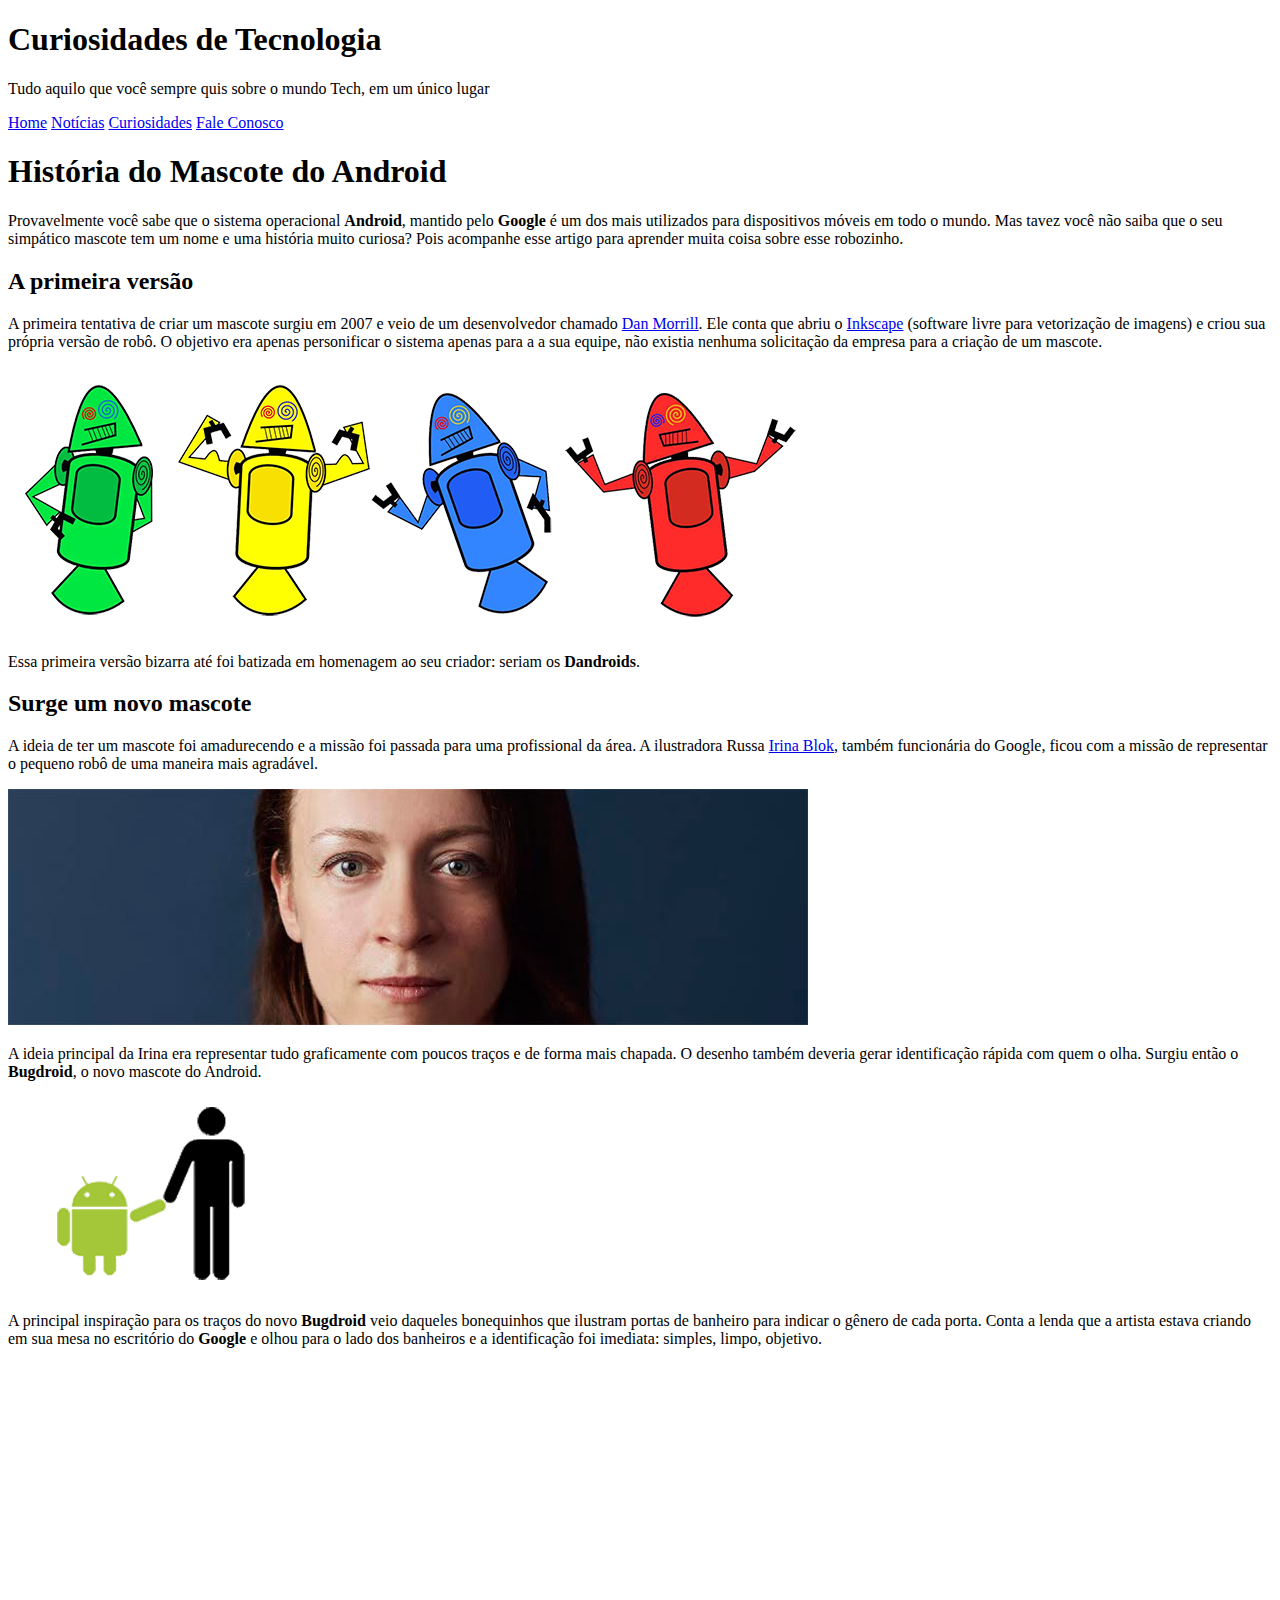
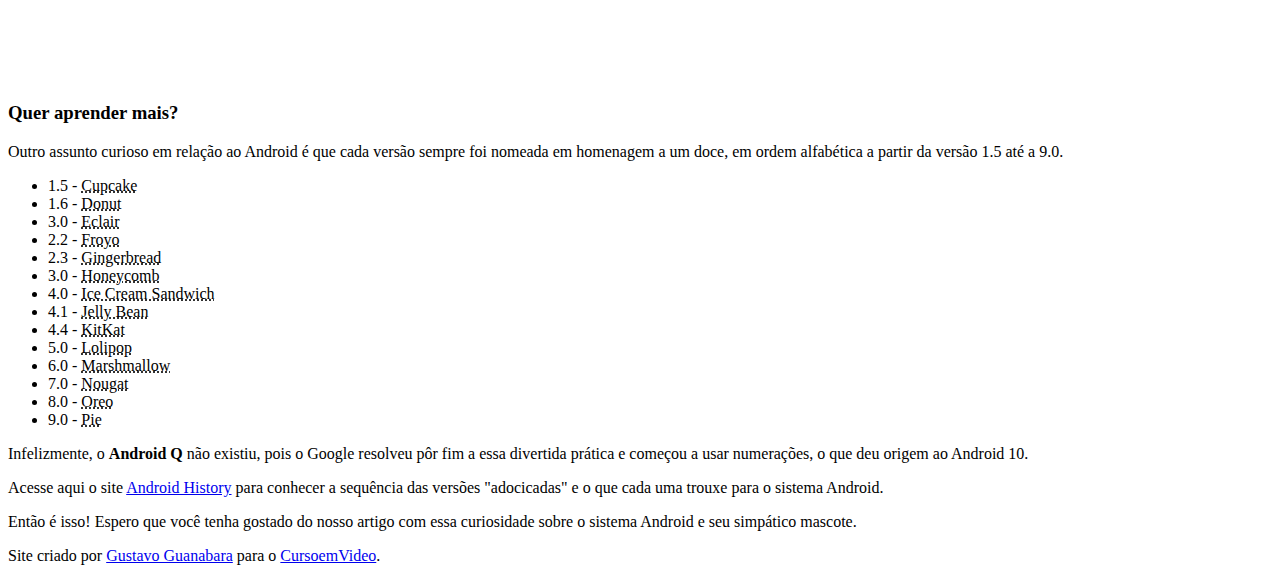
==== DesafioPrimeiroSite/index.html @ b0d085d6 "Initial commit" ====
<!DOCTYPE html>
<html lang="pt-br">
<head>
    <meta charset="UTF-8">
    <meta http-equiv="X-UA-Compatible" content="IE=edge">
    <meta name="viewport" content="width=device-width, initial-scale=1.0">
    <title>Como surgiu o mascote do Android?</title>
    <link rel="shortcut icon" href="../Desafio Site Completo/imagens/favicon.ico" type="image/x-icon">
    <link rel="stylesheet" href="../Desafio Site Completo/estilo/style.css">
</head>
<body>
    <header>
        <h1>Curiosidades de Tecnologia</h1>
        <p>Tudo aquilo que você sempre quis sobre o mundo Tech, em um único lugar</p>
    </header>
    <nav>
        <a href="#">Home</a>
        <a href="#">Notícias</a>
        <a href="#">Curiosidades</a>
        <a href="#">Fale Conosco</a>
    </nav>
    <main>
        <article>
            <h1>História do Mascote do Android</h1>

            <p>Provavelmente você sabe que o sistema operacional <strong>Android</strong>, mantido pelo <strong>Google</strong> é um dos mais utilizados para dispositivos móveis em todo o mundo. Mas tavez você não saiba que o seu simpático mascote tem um nome e uma história muito curiosa? Pois acompanhe esse artigo para aprender muita coisa sobre esse robozinho.</p>

            <h2>A primeira versão</h2>

            <p>A primeira tentativa de criar um mascote surgiu em 2007 e veio de um desenvolvedor chamado <a href="https://androidcommunity.com/dan-morrill-shows-us-the-android-mascot-that-almost-was-20130103/" target="_blank" class="externo">Dan Morrill</a>. Ele conta que abriu o <a href="https://inkscape.org/pt-br/" target="_blank" class="externo">Inkscape</a> (software livre para vetorização de imagens) e criou sua própria versão de robô. O objetivo era apenas personificar o sistema apenas para a a sua equipe, não existia nenhuma solicitação da empresa para a criação de um mascote.</p>

            <picture>
                <source media="(max-width: 670px)" srcset="imagens/dan-droids-pq.png">
                <img src="imagens/dan-droids.png" alt="Primeiro mascote do Android">
            </picture>

            <p>Essa primeira versão bizarra até foi batizada em homenagem ao seu criador: seriam os <strong>Dandroids</strong>.</p>

            <h2>Surge um novo mascote</h2>

            <p>A ideia de ter um mascote foi amadurecendo e a missão foi passada para uma profissional da área. A ilustradora Russa <a href="https://www.irinablok.com" target="_blank" class="externo">Irina Blok</a>, também funcionária do Google, ficou com a missão de representar o pequeno robô de uma maneira mais agradável.</p>

            <picture>
                <source media="(max-width: 670px)" srcset="imagens/irina-blok-pq.jpg">
                <img src="imagens/irina-blok.jpg" alt="Irina Block, criadora do Bugdroid">
            </picture>

            <p>A ideia principal da Irina era representar tudo graficamente com poucos traços e de forma mais chapada. O desenho também deveria gerar identificação rápida com quem o olha. Surgiu então o <strong>Bugdroid</strong>, o novo mascote do Android.</p>

            <img src="imagens/bugdroid.png" class="pequena" alt="Bugdroid">

            <p>A principal inspiração para os traços do novo <strong>Bugdroid</strong> veio daqueles bonequinhos que ilustram portas de banheiro para indicar o gênero de cada porta. Conta a lenda que a artista estava criando em sua mesa no escritório do <strong>Google</strong> e olhou para o lado dos banheiros e a identificação foi imediata: simples, limpo, objetivo.</p>

            <div class="video">
                <iframe width="560" height="315" src="https://www.youtube.com/embed/l2UDgpLz20M" title="YouTube video player" frameborder="0" allow="accelerometer; autoplay; clipboard-write; encrypted-media; gyroscope; picture-in-picture" allowfullscreen></iframe>
            </div>
            
            <aside>
                <h3>Quer aprender mais?</h3>

                <p>Outro assunto curioso em relação ao Android é que cada versão sempre foi nomeada em homenagem a um doce, em ordem alfabética a partir da versão 1.5 até a 9.0.</p>

                <ul>
                    <li>1.5 - <abbr title="Bolo de Copo">Cupcake</abbr></li>
                    <li>1.6 - <abbr title="Rosquinha">Donut</abbr></li>
                    <li>3.0 - <abbr title="Bomba">Eclair</abbr></li>
                    <li>2.2 - <abbr title="Iogurte Congelado">Froyo</abbr></li>
                    <li>2.3 - <abbr title="Biscoite de Gengibre">Gingerbread</abbr></li>
                    <li>3.0 - <abbr title="Favo de Mel">Honeycomb</abbr></li>
                    <li>4.0 - <abbr title="Sanduiche de Sorvete">Ice Cream Sandwich</abbr></li>
                    <li>4.1 - <abbr title="Jujuba">Jelly Bean</abbr></li>
                    <li>4.4 - <abbr title="KitKat">KitKat</abbr></li>
                    <li>5.0 - <abbr title="Pirulito">Lolipop</abbr></li>
                    <li>6.0 - <abbr title="Marshmallow">Marshmallow</abbr></li>
                    <li>7.0 - <abbr title="Torrone">Nougat</abbr></li>
                    <li>8.0 - <abbr title="Oreo">Oreo</abbr></li>
                    <li>9.0 - <abbr title="Torta">Pie</abbr></li>
                </ul>

                <p>Infelizmente, o <strong>Android Q</strong> não existiu, pois o Google resolveu pôr fim a essa divertida prática e começou a usar numerações, o que deu origem ao Android 10.</p>

                <p>Acesse aqui o site <a href="https://www.android.com/intl/en_uk/history/" target="_blank" class="externo">Android History</a> para conhecer a sequência das versões "adocicadas" e o que cada uma trouxe para o sistema Android.</p>
            </aside>

            <p>Então é isso! Espero que você tenha gostado do nosso artigo com essa curiosidade sobre o sistema Android e seu simpático mascote.</p>
        </article>
    </main>
    <footer>
        <p>Site criado por <a href="https://gustavoguanabara.github.io/" target="_blank">Gustavo Guanabara</a> para o <a href="https://www.youtube.com/cursoemvideo" target="_blank">CursoemVideo</a>.</p>
    </footer>
</body>
</html>
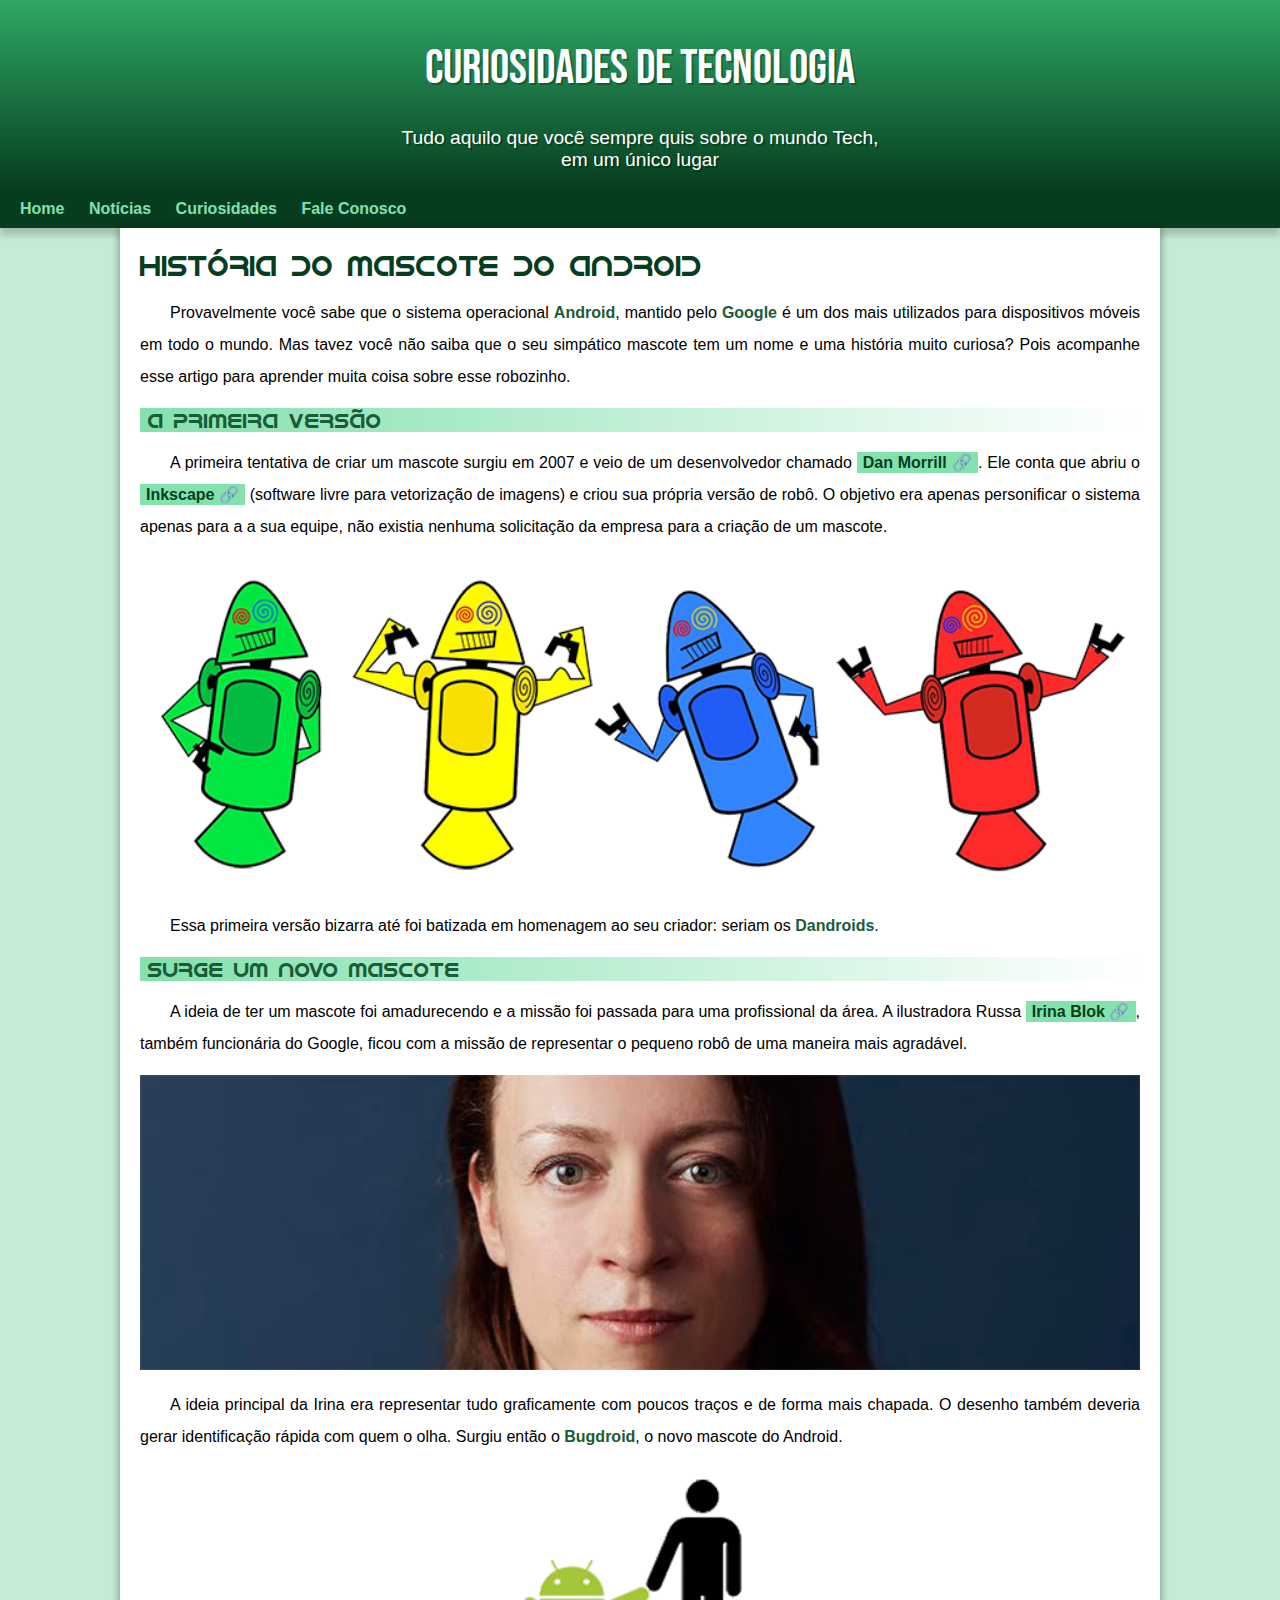
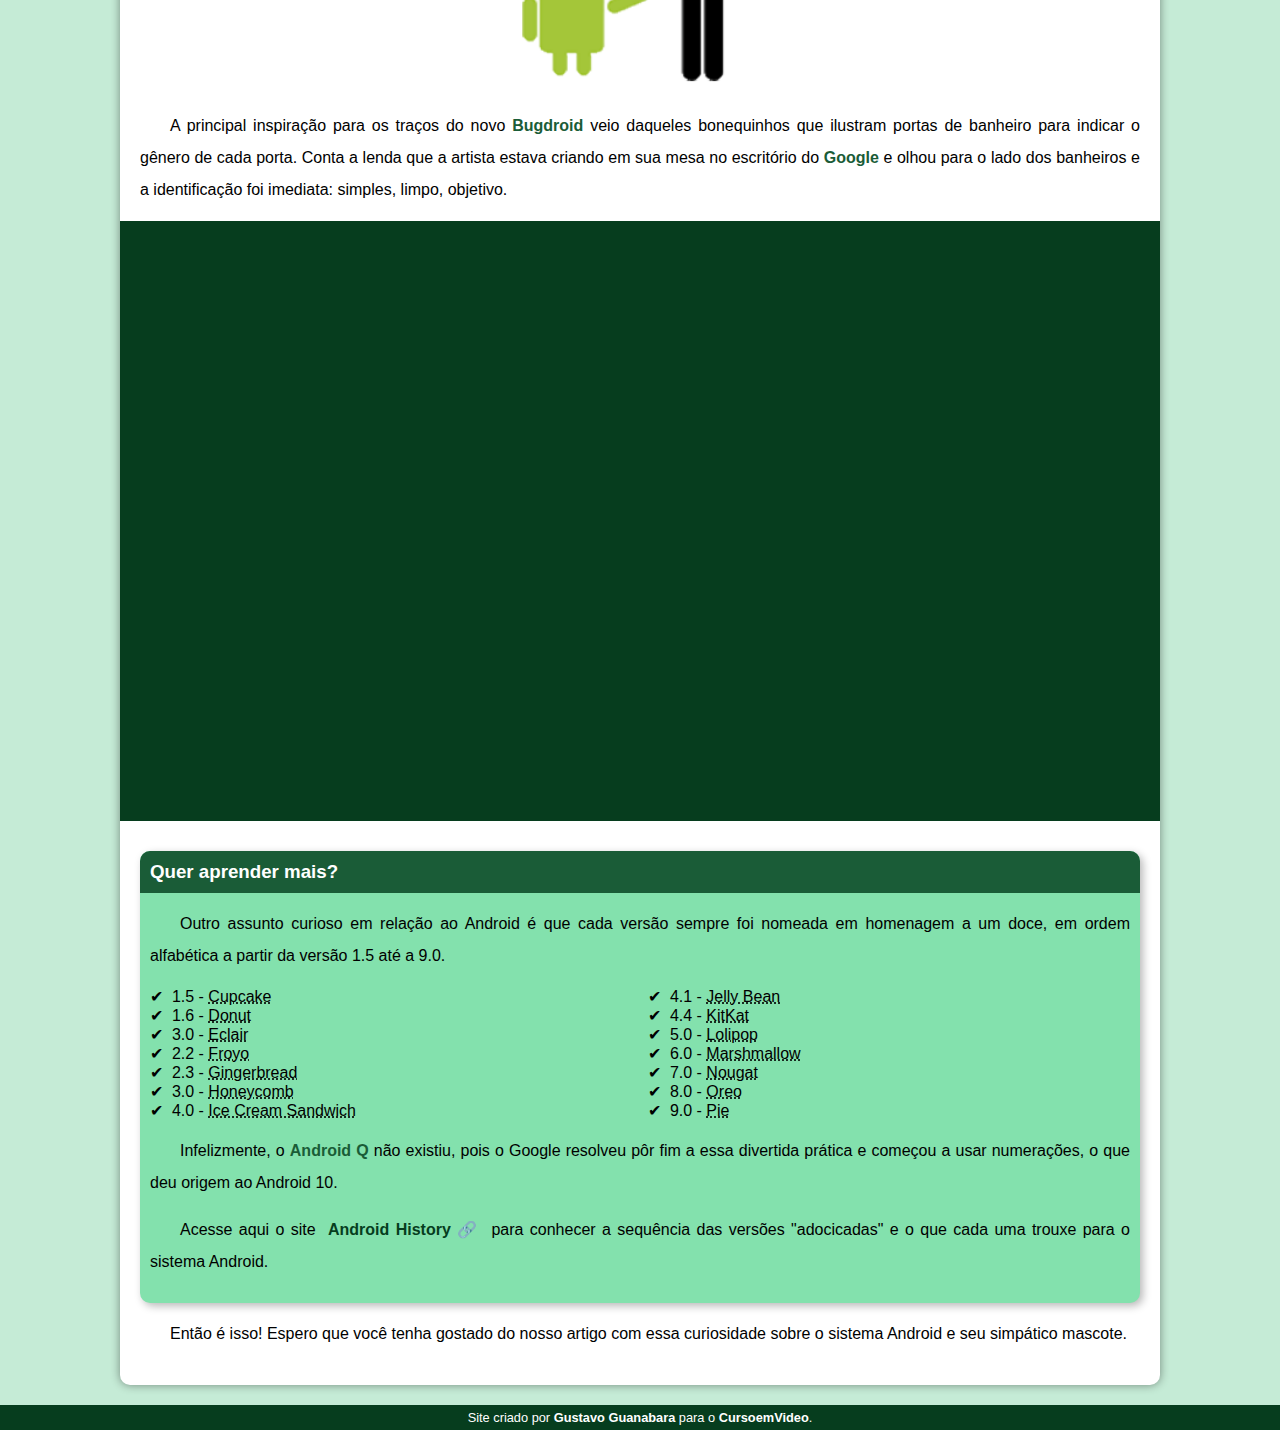
==== commit aeaa0e89: "Arrumado diretório do CSS" ====
--- a/DesafioPrimeiroSite/index.html
+++ b/DesafioPrimeiroSite/index.html
@@ -6,7 +6,7 @@
     <meta name="viewport" content="width=device-width, initial-scale=1.0">
     <title>Como surgiu o mascote do Android?</title>
     <link rel="shortcut icon" href="../Desafio Site Completo/imagens/favicon.ico" type="image/x-icon">
-    <link rel="stylesheet" href="../Desafio Site Completo/estilo/style.css">
+    <link rel="stylesheet" href="../DesafioPrimeiroSite/estilo/style.css">
 </head>
 <body>
     <header>
--- a/DesafioPrimeiroSite/estilo/style.css
+++ b/DesafioPrimeiroSite/estilo/style.css
@@ -0,0 +1,203 @@
+@charset "UTF-8";
+
+@import url('https://fonts.googleapis.com/css2?family=Bebas+Neue&display=swap');
+@font-face {
+    font-family: 'Android';
+    src: url('../fontes/idroid.otf') format('opentype');
+    font-weight: normal;
+}
+
+:root {
+    --cor0:#c5ebd6;
+    --cor1:#83e1ad;
+    --cor2:#3ddc84;
+    --cor3:#2fa866;
+    --cor4:#1a5c37;
+    --cor5:#063d1e;
+
+    --fonte-padrao: Arial, Verdana, Helvetica, sans-sarif;
+    --fonte-destaque: 'Bebas Neue', cursive;
+    --fonte-android: 'Android', cursive;
+}
+
+* {
+    margin: 0px;
+    padding: 0px;
+}
+
+body {
+    background-color: #c5ebd6;
+    font-family: var(--fonte-padrao);
+}
+
+a.externo::after {
+    content: '\00A0\1F517';
+}
+
+header {
+    background-image: linear-gradient(to bottom, var(--cor3), var(--cor5));
+    min-height: 150px;
+    text-align: center;
+    padding-top: 40px;
+}
+
+header > h1 {
+    color: white;
+    font-family: var(--fonte-destaque);
+    font-size: 3em;
+    font-weight: normal;
+    margin-bottom: 20px;
+    text-shadow: 2px 2px 0px rgba(0, 0, 0, 0.267);
+}
+
+header > p {
+    font-family: var(--fonte-padrao);
+    font-size: 1.2em;
+    color: white;
+    max-width: 500px;
+    padding-right: 10px;
+    padding-left: 10px;
+    margin: auto;
+    margin-top: 30px;
+    text-shadow: 2px 2px 0px rgba(0, 0, 0, 0.315);
+}
+
+nav {
+    background-color: var(--cor5);
+    padding: 10px;
+    box-shadow: 0px 7px 7px rgba(0, 0, 0, 0.192);
+}
+
+nav > a {
+    color: var(--cor1);
+    padding: 10px;
+    border-radius: 5px;
+    text-decoration: none;
+    font-weight: bold;
+    transition-duration: .5s;
+}
+
+nav > a:hover {
+    background-color: var(--cor3);
+    color: var(--cor5);
+}
+
+main {
+    min-width: 300px;
+    max-width: 1000px;
+    margin: auto;
+    margin-bottom: 20px;
+    padding: 20px;
+    background-color: white;
+    box-shadow: 0px 0px 10px rgba(0, 0, 0, 0.418);
+    border-bottom-left-radius: 10px;
+    border-bottom-right-radius: 10px;
+}
+
+main h1 {
+    color:var(--cor5);
+    font-family: var(--fonte-android);
+    font-weight: normal;
+    font-size: 1.8em;
+}
+
+main h2 {
+    font-family: var(--fonte-android);
+    color: var(--cor4);
+    font-size: 1.3em;
+    font-weight: normal;
+    background-image: linear-gradient(to right, var(--cor1), transparent);
+    text-indent: 8px;
+}
+
+main p {
+    margin: 15px 0px;
+    text-align: justify;
+    text-indent: 30px;
+    font-size: 1em;
+    line-height: 2em;
+}
+
+main strong {
+    color: var(--cor4);
+    font-weight: bold;
+}
+
+main a {
+    text-decoration: none;
+    font-weight: bold;
+    color: var(--cor5);
+    background-color: var(--cor1);
+    padding: 2px 6px;
+}
+
+main a:hover {
+    text-decoration: underline;
+    color: var(--cor4);
+}
+
+main img {
+    width: 100%;
+}
+
+main img.pequena {
+    max-width: 350px;
+    display: block;
+    margin: auto;
+}
+
+div.video {
+    background-color: var(--cor5);
+    margin: 0px -20px 30px -20px;
+    padding: 20px;
+    padding-bottom: 58%;
+    position: relative;
+}
+
+div.video > iframe {
+    position: absolute;
+    top: 5%;
+    left: 5%;
+    width: 90%;
+    height: 90%;
+}
+
+aside {
+    background-color: var(--cor1);
+    padding: 10px;
+    border-radius: 10px;
+    box-shadow: 3px 3px 8px rgba(0, 0, 0, 0.281);
+}
+
+aside > h3 {
+    background-color: var(--cor4);
+    color: white;
+    padding: 10px;
+    margin: -10px -10px 0px -10px;
+    border-radius: 10px 10px 0px 0px;
+}
+
+aside > ul {
+    list-style-type: '\2714\00A0\00A0'; /*Não é compativel com todos os navegadores*/
+    list-style-position: inside;
+    columns: 2;
+}
+
+footer {
+    background-color: var(--cor5);
+    color: white;
+    text-align: center;
+    font-size: 0.8em;
+    padding: 5px;
+}
+
+footer a {
+    color: white;
+    font-weight: bolder;
+    text-decoration: none;
+}
+
+footer a:hover {
+    text-decoration: underline;
+    color: var(--cor1)
+}